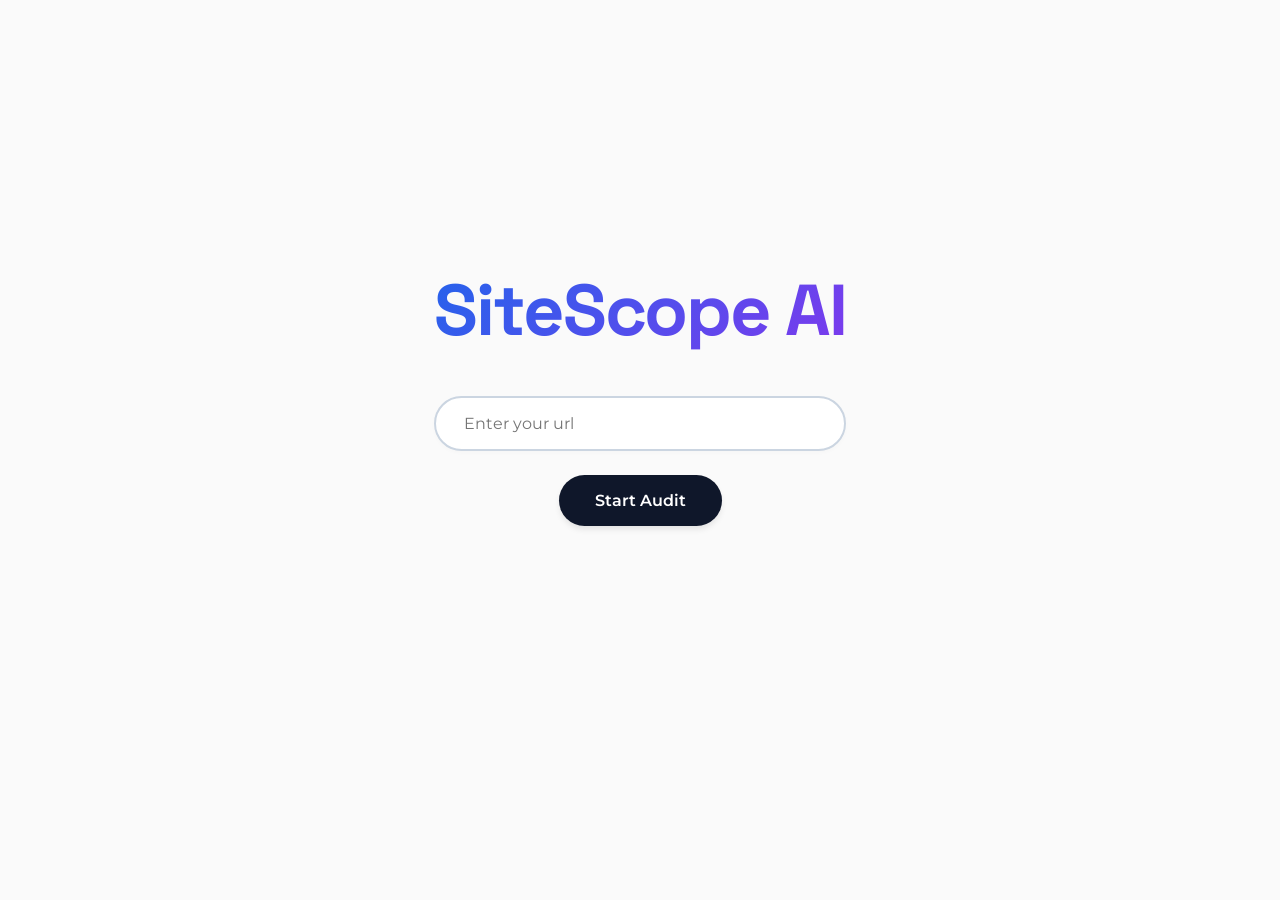
==== frontend/index.html @ 7021c124 "Add script.js and update index.html with correct IDs for audit form" ====
<!DOCTYPE html>
<html lang="en">
<head>
    <meta charset="UTF-8">
    <meta name="viewport" content="width=device-device, initial_scale=1.0">
    <title>Site Scope AI</title>
    <!-- Import font Space Grotesk from Google Fonts-->
    <link rel="preconnect" href="https://fonts.googleapis.com">
    <link rel="preconnect" href="https://fonts.gstatic.com" crossorigin>
    <link href="https://fonts.googleapis.com/css2?family=Montserrat:ital,wght@0,100..900;1,100..900&family=Space+Grotesk:wght@300..700&display=swap" rel="stylesheet">
    <!-- Connecting index.html with style.css -->
    <link rel="stylesheet" href="style.css">
</head>
<body>
    <!-- Navbar
    <nav>
        <a href="#">Home</a>
        <a href="#">About</a>
        <a href="#">Author</a>
        <a href="#">Links</a>
     </nav>
    -->

    <main class="hero-container">
        <!-- Headline -->
        <h1 class="brand-title">SiteScope AI</h1>

        <!-- Form for entering a URL and launching an audit -->
        <form id="audit-form" class="audit-form">
            <input type="url" id="url-input" placeholder="Enter your url" required class="url-input">
            <button type="submit" class="submit-button">
                Start Audit
            </button>
        </form>

        <!-- Container for results that JS is waiting for -->
        <div id="results-container" style="margin-top: 30px; width: 100%; max-width: 600px; text-align: left;"></div>
    </main>

    <!-- Connecting index.html with script.js -->
    <script src="script.js"></script>
</body>
</html>
---- frontend/style.css ----
/* Clean layout margins and padding tracking across all items */
* {
    margin: 0;
    padding: 0;
    box-sizing: border-box;
}

/* Centered global wrapper layout */
body {
    font-family: 'Montserrat', sans-serif;
    background-color: #fafafa;
    color: #1e293b;
    min-height: 100vh;
    display: flex;
    flex-direction: column;
    align-items: center;
}

/* Header link placement */
.navbar {
    width: 100%;
    max-width: 1200px;
    display: flex;
    justify-content: flex-end;
    align-items: center;
    padding: 24px;
    gap: 32px;
}

.navbar a {
    text-decoration: none;
    color: #64748b;
    font-weight: 500;
    font-size: 15px;
    transition: color 0.2s ease;
}

.navbar a:hover {
    color: #2563eb;
}

/* Rounded border design for individual menu elements */
.nav-button {
    border: 2px solid #cbd5e1;
    padding: 8px 18px;
    border-radius: 20px;
}

.nav-button:hover {
    border-color: #2563eb;
    background-color: #f1f5f9;
}


/* Core landing page placement constraints */
.hero-container {
    flex: 1;
    display: flex;
    flex-direction: column;
    align-items: center;
    justify-content: center;
    text-align: center;
    padding: 40px 24px;
    margin-top: -80px;
}

/* Custom text tracking setup for brand presentation */
.brand-title {
    font-family: 'Space Grotesk', sans-serif;
    font-size: 72px;
    font-weight: 700;
    letter-spacing: -0.03em;
    margin-bottom: 40px;
    text-transform: none;

    background: linear-gradient(135deg, #2563eb, #7c3aed);
    -webkit-background-clip: text;
    -webkit-text-fill-color: transparent;
}

/* Central user action layout alignment */
.audit-form {
    display: flex;
    flex-direction: column;
    align-items: center;
    gap: 24px;
    width: 100%;
    max-width: 480px;
}

/* User URL capture presentation boundaries */
.url-input {
    width: 100%;
    padding: 16px 28px;
    font-family: 'Montserrat', sans-serif;
    font-size: 16px;
    font-weight: 400;
    border: 2px solid #cbd5e1;
    border-radius: 50px;
    outline: none;
    background-color: #ffffff;
    box-shadow: 0 2px 4px rgba(0, 0, 0, 0.02);
    transition: border-color 0.2s, box-shadow 0.2s;
}

/* Visual change triggered during active input states */
.url-input:focus {
    border-color: #2563eb;
    box-shadow: 0 0 0 4px rgba(37, 99, 235, 0.1);
}

/* Trigger command actions interface layout */
.submit-button {
    background-color: #0f172a;
    color: #ffffff;
    border: none;
    padding: 16px 36px;
    font-family: 'Montserrat', sans-serif;
    font-size: 16px;
    font-weight: 600;
    border-radius: 50px;
    cursor: pointer;
    box-shadow: 0 4px 6px -1px rgba(0, 0, 0, 0.1);
    transition: background-color 0.2s, transform 0.1s, box-shadow 0.2s;
}

.submit-button:hover {
    background-color: #1e293b;
    box-shadow: 0 10px 15px -3px rgba(0, 0, 0, 0.1);
}

/* Minor responsive changes on immediate pointer input down interaction */
.submit-button:active {
    transform: scale(0.97);
}
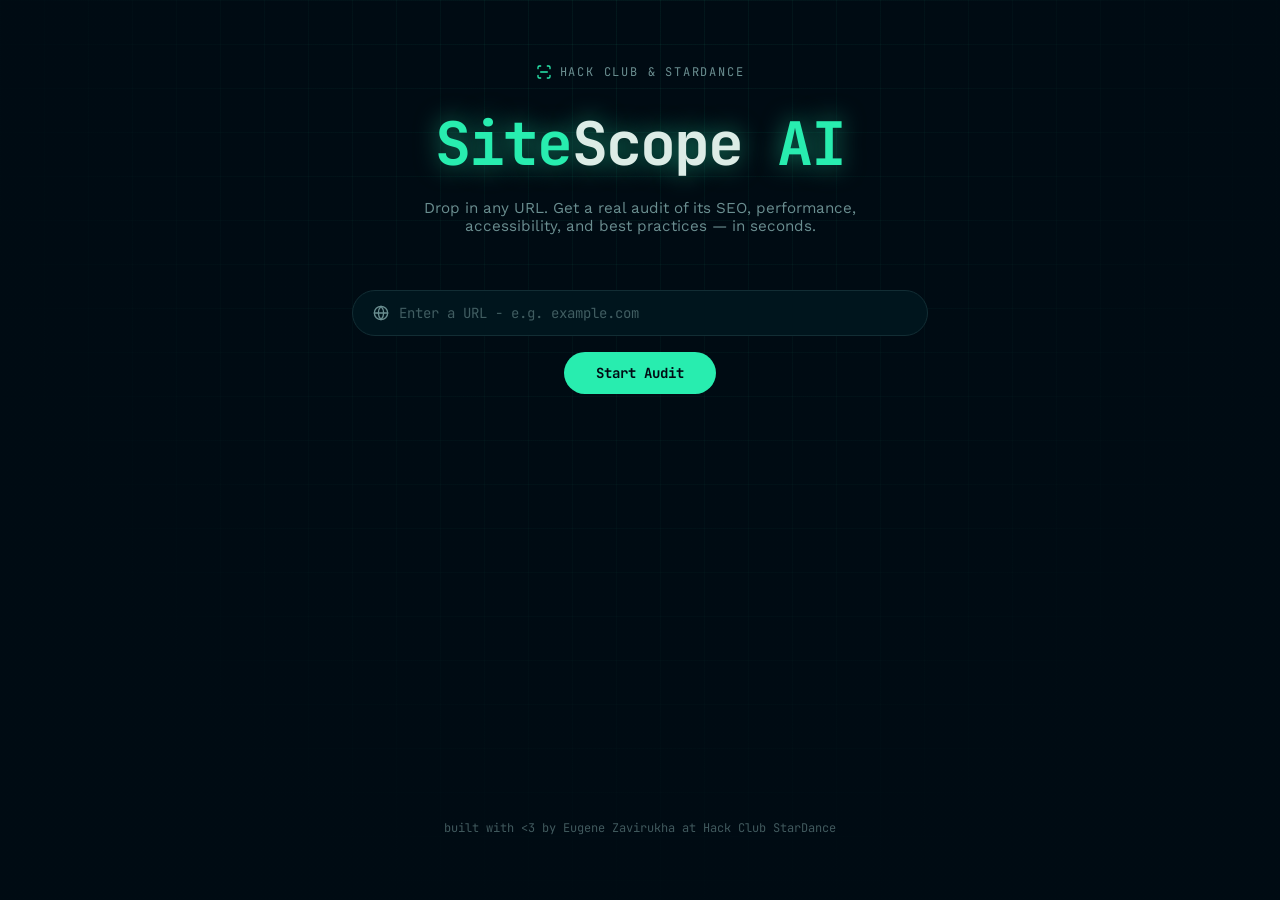
==== commit c83fa4ef: "feat: implement frontend layout and responsive navigation" ====
--- a/frontend/index.html
+++ b/frontend/index.html
@@ -1,43 +1,88 @@
 <!DOCTYPE html>
 <html lang="en">
 <head>
-    <meta charset="UTF-8">
-    <meta name="viewport" content="width=device-device, initial_scale=1.0">
-    <title>Site Scope AI</title>
-    <!-- Import font Space Grotesk from Google Fonts-->
-    <link rel="preconnect" href="https://fonts.googleapis.com">
-    <link rel="preconnect" href="https://fonts.gstatic.com" crossorigin>
-    <link href="https://fonts.googleapis.com/css2?family=Montserrat:ital,wght@0,100..900;1,100..900&family=Space+Grotesk:wght@300..700&display=swap" rel="stylesheet">
-    <!-- Connecting index.html with style.css -->
-    <link rel="stylesheet" href="style.css">
+    <meta charset="UTF-8" />
+    <meta name="viewport" content="width=device-width, initial-scale=1" />
+    <title>SiteScope AI — Instant Website Audits</title>
+    <meta name="description" content="Drop in any URL and get an instant audit of its SEO, performance, accessibility, and best practices — with a score and fixes." />
+    <meta property="og:title" content="SiteScope AI — Instant Website Audits" />
+    <meta property="og:description" content="Drop in any URL and get an instant audit of its SEO, performance, accessibility, and best practices." />
+    <meta property="og:type" content="website" />
+    <link rel="preconnect" href="https://fonts.googleapis.com" />
+    <link rel="preconnect" href="https://fonts.gstatic.com" crossorigin />
+    <link href="https://fonts.googleapis.com/css2?family=JetBrains+Mono:wght@400;600;700;800&family=Work+Sans:wght@400;500;600&display=swap" rel="stylesheet" />
+    <link rel="stylesheet" href="style.css" />
 </head>
 <body>
-    <!-- Navbar
-    <nav>
-        <a href="#">Home</a>
-        <a href="#">About</a>
-        <a href="#">Author</a>
-        <a href="#">Links</a>
-     </nav>
-    -->
+    <div class="page">
+        <div class="overlay"></div>
+        <main class="container">
+            <!-- Header -->
+            <div class="badge">
+                <svg class="icon icon-primary" viewBox="0 0 24 24" fill="none" stroke="currentColor" stroke-width="2" stroke-linecap="round" stroke-linejoin="round"><path d="M3 7V5a2 2 0 0 1 2-2h2"/><path d="M17 3h2a2 2 0 0 1 2 2v2"/><path d="M21 17v2a2 2 0 0 1-2 2h-2"/><path d="M7 21H5a2 2 0 0 1-2-2v-2"/><path d="M7 12h10"/></svg>
+                <span>Hack Club & Stardance</span>
+            </div>
 
-    <main class="hero-container">
-        <!-- Headline -->
-        <h1 class="brand-title">SiteScope AI</h1>
+            <h1 class="title text-glow">
+                <span class="text-primary">Site</span><span>Scope</span>
+                <span class="text-primary">AI</span>
+            </h1>
+            <p class="subtitle">
+                Drop in any URL. Get a real audit of its SEO, performance,
+                accessibility, and best practices — in seconds.
+            </p>
 
-        <!-- Form for entering a URL and launching an audit -->
-        <form id="audit-form" class="audit-form">
-            <input type="url" id="url-input" placeholder="Enter your url" required class="url-input">
-            <button type="submit" class="submit-button">
-                Start Audit
-            </button>
-        </form>
+            <!-- Input -->
+            <form id="audit-form" class="form">
+                <div class="input-wrap">
+                    <svg class="icon" viewBox="0 0 24 24" fill="none" stroke="currentColor" stroke-width="2" stroke-linecap="round" stroke-linejoin="round"><circle cx="12" cy="12" r="10"/><path d="M12 2a14.5 14.5 0 0 0 0 20 14.5 14.5 0 0 0 0-20"/><path d="M2 12h20"/></svg>
+                    <input id="url-input" type="text" placeholder="Enter a URL - e.g. example.com" autocomplete="off" />
+                </div>
+                <button id="submit-btn" type="submit" class="btn-primary">Start Audit</button>
+            </form>
 
-        <!-- Container for results that JS is waiting for -->
-        <div id="results-container" style="margin-top: 30px; width: 100%; max-width: 600px; text-align: left;"></div>
+            <p id="error" class="error hidden"></p>
+
+            <!-- Scanning state -->
+            <div id="scanning" class="scanning hidden">
+                <div class="scan-bar"><div class="scan-bar-inner"></div></div>
+                <div id="scan-lines" class="scan-lines"></div>
+            </div>
+
+            <!-- Results -->
+            <div id="results" class="results hidden">
+                <div class="report-card">
+                    <div class="report-info">
+                        <p class="label">Report for</p>
+                        <p id="report-url" class="report-url"></p>
+                        <p id="report-title" class="report-title"></p>
+                        <div id="report-meta" class="report-meta"></div>
+                    </div>
+                    <div class="score-ring">
+                        <svg width="180" height="180" class="ring-svg">
+                          <circle cx="90" cy="90" r="78" fill="none" stroke-width="10" class="ring-bg" />
+                          <circle id="ring-fg" cx="90" cy="90" r="78" fill="none" stroke-width="10" stroke-linecap="round" class="ring-fg" />
+                        </svg>
+                        <div class="score-center">
+                            <span id="overall-score" class="score-number"></span>
+                            <span class="score-label">overall</span>
+                        </div>
+                    </div>
+                </div>
+
+                <div id="category-bars" class="category-bars"></div>
+                <div id="category-sections"></div>
+
+                <button id="reset-btn" class="btn-outline">
+                    <svg class="icon" viewBox="0 0 24 24" fill="none" stroke="currentColor" stroke-width="2" stroke-linecap="round" stroke-linejoin="round"><path d="M3 12a9 9 0 0 1 9-9 9.75 9.75 0 0 1 6.74 2.74L21 8"/><path d="M21 3v5h-5"/><path d="M21 12a9 9 0 0 1-9 9 9.75 9.75 0 0 1-6.74-2.74L3 16"/><path d="M8 16H3v5"/></svg>
+                    Audit another site
+                </button>
+            </div>
+
+            <footer class="footer">built with <3 by Eugene Zavirukha at Hack Club StarDance</footer>
     </main>
+    </div>
 
-    <!-- Connecting index.html with script.js -->
     <script src="script.js"></script>
 </body>
 </html>
--- a/frontend/style.css
+++ b/frontend/style.css
@@ -1,135 +1,415 @@
-/* Clean layout margins and padding tracking across all items */
-* {
+/* Design tokens */
+:root {
+    --radius: 0.75rem;
+    --background: oklch(0.14 0.03 230);
+    --foreground: oklch(0.93 0.02 170);
+    --card: oklch(0.18 0.035 225);
+    --card-foreground: oklch(0.93 0.02 170);
+    --primary: oklch(0.84 0.17 165);
+    --primary-foreground: oklch(0.14 0.03 230);
+    --muted: oklch(0.22 0.03 220);
+    --muted-foreground: oklch(0.62 0.04 200);
+    --destructive: oklch(0.65 0.22 25);
+    --warning: oklch(0.82 0.16 85);
+    --success: oklch(0.84 0.17 165);
+    --border: oklch(0.28 0.035 215);
+    --input: oklch(0.28 0.035 215);
+    --grid: oklch(0.84 0.17 165 / 6%);
+    --font-display: "JetBrains Mono", monospace;
+    --font-sans: "Work Sans", sans-serif;
+}
+
+* { box-sizing: border-box; border-color: var(--border); }
+
+body {
     margin: 0;
-    padding: 0;
-    box-sizing: border-box;
-}
-
-/* Centered global wrapper layout */
-body {
-    font-family: 'Montserrat', sans-serif;
-    background-color: #fafafa;
-    color: #1e293b;
+    background-color: var(--background);
+    color: var(--foreground);
+    font-family: var(--font-sans);
+}
+
+/* Layout */
+.page {
+    position: relative;
+    min-height: 100vh;
+    background-image:
+      linear-gradient(var(--grid) 1px, transparent 1px),
+      linear-gradient(90deg, var(--grid) 1px, transparent 1px);
+    background-size: 44px 44px;
+}
+
+.overlay {
+    pointer-events: none;
+    position: absolute;
+    inset: 0;
+    background: radial-gradient(ellipse at top, transparent 0%, var(--background) 75%);
+}
+
+.container {
+    position: relative;
+    margin: 0 auto;
+    max-width: 48rem;
     min-height: 100vh;
     display: flex;
     flex-direction: column;
     align-items: center;
-}
-
-/* Header link placement */
-.navbar {
+    padding: 4rem 1rem;
+}
+
+/* Header */
+.badge {
+    display: flex;
+    align-items: center;
+    gap: 0.5rem;
+    font-family: var(--font-display);
+    font-size: 0.75rem;
+    letter-spacing: 0.15em;
+    text-transform: uppercase;
+    color: var(--muted-foreground);
+}
+
+.title {
+    margin: 1.5rem 0 0;
+    font-family: var(--font-display);
+    font-size: 3rem;
+    font-weight: 700;
+    letter-spacing: -0.03em;
+    text-align: center;
+}
+@media (min-width: 640px) { .title { font-size: 3.75rem; } }
+
+.text-glow { text-shadow: 0 0 24px color-mix(in oklab, var(--primary) 55%, transparent); }
+.text-primary { color: var(--primary); }
+
+.subtitle {
+    margin-top: 1rem;
+    max-width: 28rem;
+    text-align: center;
+    font-size: 0.95rem;
+    color: var(--muted-foreground);
+}
+
+.icon { width: 1rem; height: 1rem; flex-shrink: 0; }
+.icon-primary { color: var(--primary); }
+
+/* Form */
+.form {
+    margin-top: 2.5rem;
     width: 100%;
-    max-width: 1200px;
-    display: flex;
-    justify-content: flex-end;
-    align-items: center;
-    padding: 24px;
-    gap: 32px;
-}
-
-.navbar a {
-    text-decoration: none;
-    color: #64748b;
-    font-weight: 500;
-    font-size: 15px;
-    transition: color 0.2s ease;
-}
-
-.navbar a:hover {
-    color: #2563eb;
-}
-
-/* Rounded border design for individual menu elements */
-.nav-button {
-    border: 2px solid #cbd5e1;
-    padding: 8px 18px;
-    border-radius: 20px;
-}
-
-.nav-button:hover {
-    border-color: #2563eb;
-    background-color: #f1f5f9;
-}
-
-
-/* Core landing page placement constraints */
-.hero-container {
-    flex: 1;
+    max-width: 36rem;
     display: flex;
     flex-direction: column;
     align-items: center;
-    justify-content: center;
-    text-align: center;
-    padding: 40px 24px;
-    margin-top: -80px;
-}
-
-/* Custom text tracking setup for brand presentation */
-.brand-title {
-    font-family: 'Space Grotesk', sans-serif;
-    font-size: 72px;
-    font-weight: 700;
-    letter-spacing: -0.03em;
-    margin-bottom: 40px;
-    text-transform: none;
-
-    background: linear-gradient(135deg, #2563eb, #7c3aed);
-    -webkit-background-clip: text;
-    -webkit-text-fill-color: transparent;
-}
-
-/* Central user action layout alignment */
-.audit-form {
-    display: flex;
-    flex-direction: column;
-    align-items: center;
-    gap: 24px;
-    width: 100%;
-    max-width: 480px;
-}
-
-/* User URL capture presentation boundaries */
-.url-input {
-    width: 100%;
-    padding: 16px 28px;
-    font-family: 'Montserrat', sans-serif;
-    font-size: 16px;
-    font-weight: 400;
-    border: 2px solid #cbd5e1;
-    border-radius: 50px;
-    outline: none;
-    background-color: #ffffff;
-    box-shadow: 0 2px 4px rgba(0, 0, 0, 0.02);
-    transition: border-color 0.2s, box-shadow 0.2s;
-}
-
-/* Visual change triggered during active input states */
-.url-input:focus {
-    border-color: #2563eb;
-    box-shadow: 0 0 0 4px rgba(37, 99, 235, 0.1);
-}
-
-/* Trigger command actions interface layout */
-.submit-button {
-    background-color: #0f172a;
-    color: #ffffff;
-    border: none;
-    padding: 16px 36px;
-    font-family: 'Montserrat', sans-serif;
-    font-size: 16px;
-    font-weight: 600;
-    border-radius: 50px;
-    cursor: pointer;
-    box-shadow: 0 4px 6px -1px rgba(0, 0, 0, 0.1);
-    transition: background-color 0.2s, transform 0.1s, box-shadow 0.2s;
-}
-
-.submit-button:hover {
-    background-color: #1e293b;
-    box-shadow: 0 10px 15px -3px rgba(0, 0, 0, 0.1);
-}
-
-/* Minor responsive changes on immediate pointer input down interaction */
-.submit-button:active {
-    transform: scale(0.97);
+    gap: 1rem;
+}
+
+.input-wrap {
+  display: flex;
+  align-items: center;
+  gap: 0.5rem;
+  width: 100%;
+  border: 1px solid var(--input);
+  border-radius: 9999px;
+  background: var(--card);
+  padding: 0.75rem 1.25rem;
+  transition: border-color 0.2s, box-shadow 0.2s;
+  color: var(--muted-foreground);
+}
+.input-wrap:focus-within {
+  border-color: var(--primary);
+  box-shadow: 0 0 0 3px color-mix(in oklab, var(--primary) 30%, transparent);
+}
+
+.input-wrap input {
+  width: 100%;
+  background: transparent;
+  border: none;
+  outline: none;
+  font-family: var(--font-display);
+  font-size: 0.875rem;
+  color: var(--foreground);
+}
+.input-wrap input::placeholder { color: color-mix(in oklab, var(--muted-foreground) 60%, transparent); }
+.input-wrap input:disabled { opacity: 0.6; }
+
+.btn-primary {
+  border: none;
+  cursor: pointer;
+  border-radius: 9999px;
+  background: var(--primary);
+  color: var(--primary-foreground);
+  padding: 0.75rem 2rem;
+  font-family: var(--font-display);
+  font-size: 0.875rem;
+  font-weight: 700;
+  transition: box-shadow 0.2s, opacity 0.2s;
+}
+.btn-primary:hover:not(:disabled) { box-shadow: 0 0 30px -5px var(--primary); }
+.btn-primary:disabled { cursor: not-allowed; opacity: 0.4; }
+
+.btn-outline {
+  display: flex;
+  align-items: center;
+  gap: 0.5rem;
+  margin: 0 auto;
+  cursor: pointer;
+  border: 1px solid var(--border);
+  border-radius: 9999px;
+  background: var(--card);
+  color: var(--foreground);
+  padding: 0.625rem 1.5rem;
+  font-family: var(--font-display);
+  font-size: 0.75rem;
+  font-weight: 600;
+  transition: border-color 0.2s, color 0.2s;
+}
+.btn-outline:hover { border-color: var(--primary); color: var(--primary); }
+
+.error {
+  margin-top: 1.5rem;
+  border: 1px solid color-mix(in oklab, var(--destructive) 40%, transparent);
+  background: color-mix(in oklab, var(--destructive) 10%, transparent);
+  color: var(--destructive);
+  border-radius: var(--radius);
+  padding: 0.5rem 1rem;
+  font-family: var(--font-display);
+  font-size: 0.75rem;
+}
+
+.scanning {
+  margin-top: 3rem;
+  width: 100%;
+  max-width: 36rem;
+  overflow: hidden;
+  border: 1px solid var(--border);
+  border-radius: var(--radius);
+  background: var(--card);
+}
+
+/* Scanning */
+.scanning {
+  margin-top: 3rem;
+  width: 100%;
+  max-width: 36rem;
+  overflow: hidden;
+  border: 1px solid var(--border);
+  border-radius: var(--radius);
+  background: var(--card);
+}
+
+.scan-bar { position: relative; height: 4px; overflow: hidden; background: var(--muted); }
+.scan-bar-inner {
+  position: absolute;
+  inset: 0;
+  background: color-mix(in oklab, var(--primary) 60%, transparent);
+  animation: scan 2.4s ease-in-out infinite;
+}
+
+.scan-lines {
+  padding: 1.25rem;
+  font-family: var(--font-display);
+  font-size: 0.75rem;
+  display: flex;
+  flex-direction: column;
+  gap: 0.375rem;
+}
+.scan-lines p { margin: 0; color: var(--muted-foreground); }
+.scan-lines .prompt { color: var(--primary); }
+.cursor {
+  display: inline-block;
+  margin-left: 0.25rem;
+  width: 0.4rem;
+  height: 0.75rem;
+  vertical-align: middle;
+  background: var(--primary);
+  animation: blink 1s step-end infinite;
+}
+
+/* Results */
+.results {
+  margin-top: 3rem;
+  width: 100%;
+  display: flex;
+  flex-direction: column;
+  gap: 2rem;
+}
+
+.report-card {
+  display: flex;
+  flex-direction: column;
+  align-items: center;
+  gap: 1.5rem;
+  border: 1px solid var(--border);
+  border-radius: var(--radius);
+  background: var(--card);
+  padding: 2rem;
+}
+@media (min-width: 640px) {
+  .report-card { flex-direction: row; justify-content: space-between; }
+}
+
+.report-info { min-width: 0; text-align: center; }
+@media (min-width: 640px) { .report-info { text-align: left; } }
+
+.label {
+  margin: 0;
+  font-family: var(--font-display);
+  font-size: 0.75rem;
+  letter-spacing: 0.15em;
+  text-transform: uppercase;
+  color: var(--muted-foreground);
+}
+
+.report-url {
+  margin: 0.25rem 0 0;
+  font-family: var(--font-display);
+  font-size: 1.125rem;
+  font-weight: 600;
+  overflow: hidden;
+  text-overflow: ellipsis;
+  white-space: nowrap;
+}
+
+.report-title {
+  margin: 0.25rem 0 0;
+  font-size: 0.875rem;
+  color: var(--muted-foreground);
+  overflow: hidden;
+  text-overflow: ellipsis;
+  white-space: nowrap;
+}
+
+.report-meta {
+  margin-top: 1rem;
+  display: flex;
+  flex-wrap: wrap;
+  justify-content: center;
+  gap: 1rem;
+  font-family: var(--font-display);
+  font-size: 0.75rem;
+  color: var(--muted-foreground);
+}
+@media (min-width: 640px) { .report-meta { justify-content: flex-start; } }
+
+/* Score ring */
+.score-ring { position: relative; width: 180px; height: 180px; flex-shrink: 0; }
+.ring-svg { transform: rotate(-90deg); }
+.ring-bg { stroke: var(--muted); }
+.ring-fg {
+  transition: stroke-dashoffset 1.2s ease-out;
+}
+.score-center {
+  position: absolute;
+  inset: 0;
+  display: flex;
+  flex-direction: column;
+  align-items: center;
+  justify-content: center;
+}
+.score-number { font-family: var(--font-display); font-size: 3rem; font-weight: 700; }
+.score-label {
+  font-family: var(--font-display);
+  font-size: 0.75rem;
+  letter-spacing: 0.15em;
+  text-transform: uppercase;
+  color: var(--muted-foreground);
+}
+
+/* Category bars */
+.category-bars {
+  display: grid;
+  grid-template-columns: 1fr;
+  gap: 0.75rem;
+}
+@media (min-width: 640px) { .category-bars { grid-template-columns: 1fr 1fr; } }
+
+.cat-bar {
+  border: 1px solid var(--border);
+  border-radius: var(--radius);
+  background: var(--card);
+  padding: 1rem;
+}
+.cat-bar-head { display: flex; align-items: center; justify-content: space-between; }
+.cat-bar-name {
+  display: flex;
+  align-items: center;
+  gap: 0.5rem;
+  font-family: var(--font-display);
+  font-size: 0.875rem;
+  font-weight: 600;
+}
+.cat-bar-score { font-family: var(--font-display); font-size: 1.125rem; font-weight: 700; }
+.cat-bar-track {
+  margin-top: 0.75rem;
+  height: 6px;
+  overflow: hidden;
+  border-radius: 9999px;
+  background: var(--muted);
+}
+.cat-bar-fill {
+  height: 100%;
+  border-radius: 9999px;
+  width: 0;
+  transition: width 1s ease-out;
+}
+
+/* Findings */
+#category-sections { display: flex; flex-direction: column; gap: 2rem; }
+.cat-section h2 {
+  display: flex;
+  align-items: center;
+  gap: 0.5rem;
+  margin: 0;
+  font-family: var(--font-display);
+  font-size: 0.875rem;
+  font-weight: 700;
+  letter-spacing: 0.05em;
+  text-transform: uppercase;
+}
+.cat-section h2 .cat-section-score { margin-left: auto; }
+
+.findings { list-style: none; margin: 0.75rem 0 0; padding: 0; display: flex; flex-direction: column; gap: 0.5rem; }
+.finding {
+  display: flex;
+  align-items: flex-start;
+  gap: 0.75rem;
+  border: 1px solid var(--border);
+  border-radius: calc(var(--radius) - 2px);
+  background: var(--card);
+  padding: 0.75rem 1rem;
+}
+.finding .icon { margin-top: 0.15rem; }
+.finding-title { margin: 0; font-size: 0.875rem; font-weight: 600; }
+.finding-detail { margin: 0.15rem 0 0; font-size: 0.75rem; color: var(--muted-foreground); }
+
+/* Score colors */
+.score-good { color: var(--success); }
+.score-ok { color: var(--warning); }
+.score-bad { color: var(--destructive); }
+.stroke-good { stroke: var(--success); }
+.stroke-ok { stroke: var(--warning); }
+.stroke-bad { stroke: var(--destructive); }
+.fill-good { background: var(--success); }
+.fill-ok { background: var(--warning); }
+.fill-bad { background: var(--destructive); }
+
+/* Footer */
+.footer {
+  margin-top: auto;
+  padding-top: 4rem;
+  font-family: var(--font-display);
+  font-size: 0.75rem;
+  color: color-mix(in oklab, var(--muted-foreground) 60%, transparent);
+}
+
+.hidden { display: none !important; }
+
+/* Animations */
+@keyframes scan {
+  0%, 100% { transform: translateY(-100%); }
+  50% { transform: translateY(100%); }
+}
+@keyframes blink {
+  0%, 100% { opacity: 1; }
+  50% { opacity: 0; }
 }
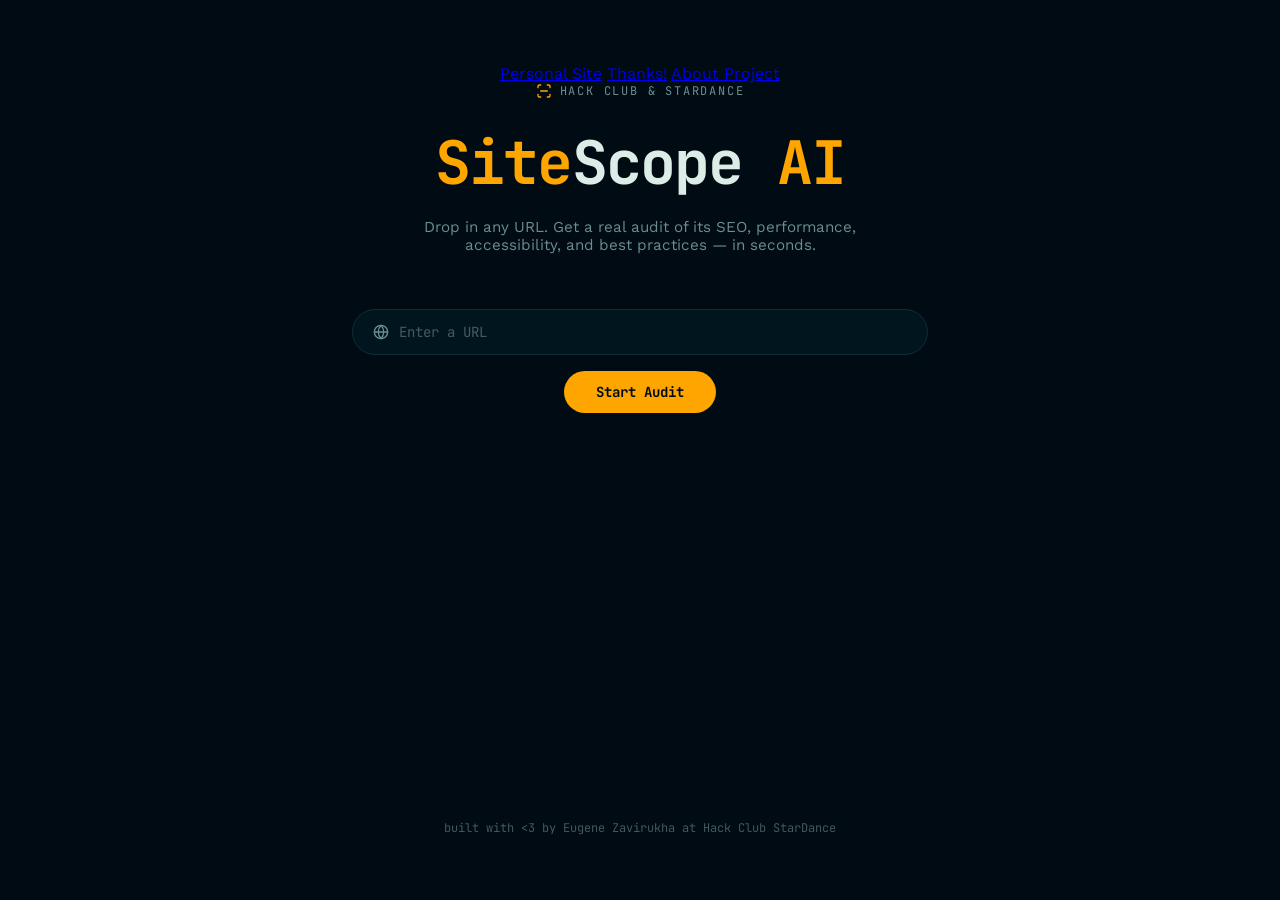
==== commit dbf8d6b6: "feat: add navigation" ====
--- a/frontend/index.html
+++ b/frontend/index.html
@@ -17,6 +17,13 @@
     <div class="page">
         <div class="overlay"></div>
         <main class="container">
+            <!-- Navigation -->
+            <nav class="nav">
+                <a href="#" class="nav-link">Personal Site</a>
+                <a href="thanks.html" class="nav-link">Thanks!</a>
+                <a href="about.html" class="nav-link">About Project</a>
+            </nav>
+
             <!-- Header -->
             <div class="badge">
                 <svg class="icon icon-primary" viewBox="0 0 24 24" fill="none" stroke="currentColor" stroke-width="2" stroke-linecap="round" stroke-linejoin="round"><path d="M3 7V5a2 2 0 0 1 2-2h2"/><path d="M17 3h2a2 2 0 0 1 2 2v2"/><path d="M21 17v2a2 2 0 0 1-2 2h-2"/><path d="M7 21H5a2 2 0 0 1-2-2v-2"/><path d="M7 12h10"/></svg>
@@ -36,7 +43,7 @@
             <form id="audit-form" class="form">
                 <div class="input-wrap">
                     <svg class="icon" viewBox="0 0 24 24" fill="none" stroke="currentColor" stroke-width="2" stroke-linecap="round" stroke-linejoin="round"><circle cx="12" cy="12" r="10"/><path d="M12 2a14.5 14.5 0 0 0 0 20 14.5 14.5 0 0 0 0-20"/><path d="M2 12h20"/></svg>
-                    <input id="url-input" type="text" placeholder="Enter a URL - e.g. example.com" autocomplete="off" />
+                    <input id="url-input" type="text" placeholder="Enter a URL" autocomplete="off" />
                 </div>
                 <button id="submit-btn" type="submit" class="btn-primary">Start Audit</button>
             </form>
@@ -80,7 +87,7 @@
             </div>
 
             <footer class="footer">built with <3 by Eugene Zavirukha at Hack Club StarDance</footer>
-    </main>
+        </main>
     </div>
 
     <script src="script.js"></script>
--- a/frontend/style.css
+++ b/frontend/style.css
@@ -5,7 +5,7 @@
     --foreground: oklch(0.93 0.02 170);
     --card: oklch(0.18 0.035 225);
     --card-foreground: oklch(0.93 0.02 170);
-    --primary: oklch(0.84 0.17 165);
+    --primary: oklch(0.80 0.18 70);
     --primary-foreground: oklch(0.14 0.03 230);
     --muted: oklch(0.22 0.03 220);
     --muted-foreground: oklch(0.62 0.04 200);
@@ -30,19 +30,11 @@
 
 /* Layout */
 .page {
-    position: relative;
-    min-height: 100vh;
-    background-image:
-      linear-gradient(var(--grid) 1px, transparent 1px),
-      linear-gradient(90deg, var(--grid) 1px, transparent 1px);
-    background-size: 44px 44px;
+    background-image: none;
 }
 
 .overlay {
-    pointer-events: none;
-    position: absolute;
-    inset: 0;
-    background: radial-gradient(ellipse at top, transparent 0%, var(--background) 75%);
+    display: none;
 }
 
 .container {
@@ -78,7 +70,7 @@
 }
 @media (min-width: 640px) { .title { font-size: 3.75rem; } }
 
-.text-glow { text-shadow: 0 0 24px color-mix(in oklab, var(--primary) 55%, transparent); }
+.text-glow { text-shadow: none; }
 .text-primary { color: var(--primary); }
 
 .subtitle {
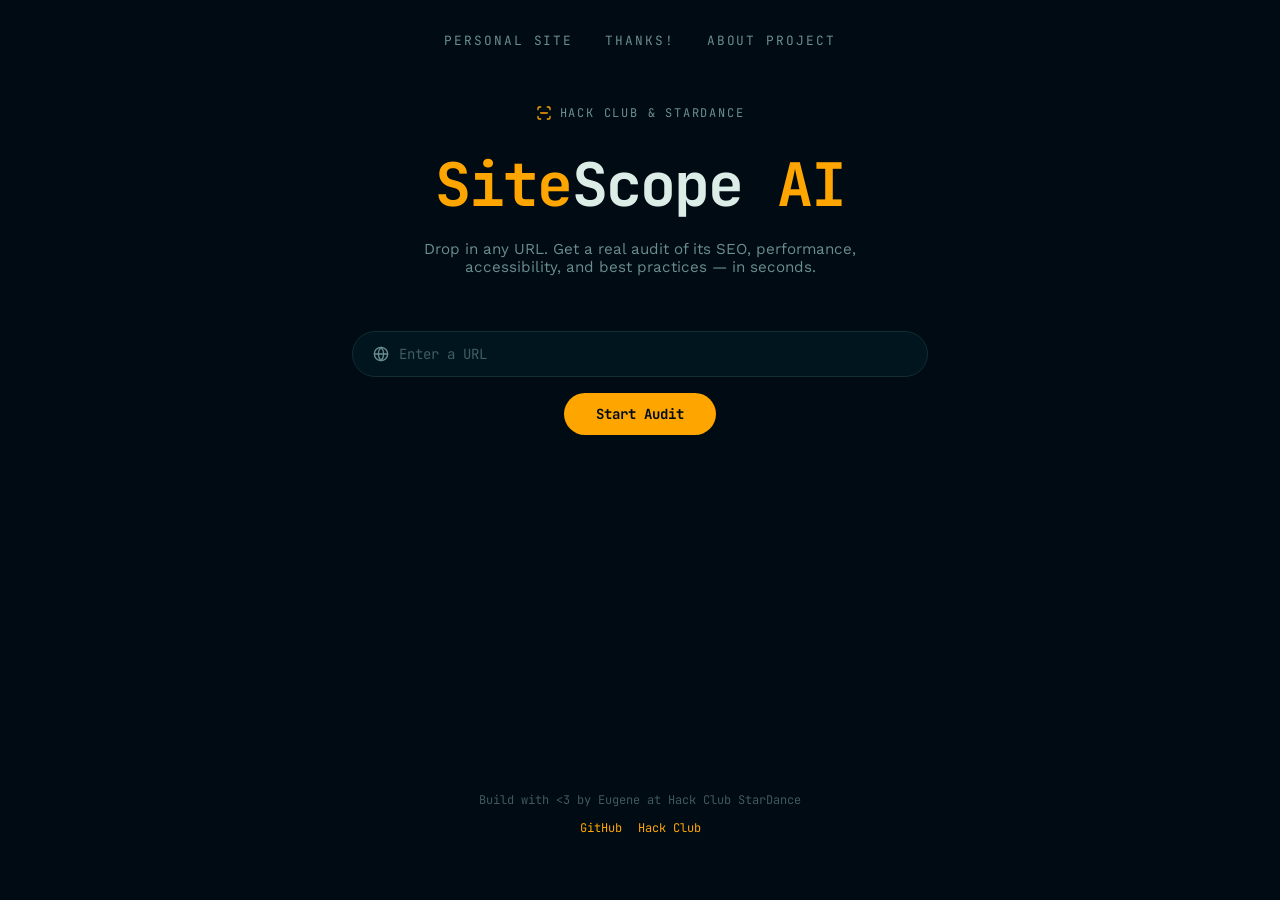
==== commit 23d9f12b: "feat: add links in footer" ====
--- a/frontend/index.html
+++ b/frontend/index.html
@@ -86,7 +86,14 @@
                 </button>
             </div>
 
-            <footer class="footer">built with <3 by Eugene Zavirukha at Hack Club StarDance</footer>
+            <!-- Footer -->
+            <footer class="footer">
+                <p>Build with <3 by Eugene at Hack Club StarDance</p>
+                <div class="footer-links">
+                    <a href="https://github.com/ich-bin-eugenius" target="_blank">GitHub</a>
+                    <a href="https://hackclub.com" target="_blank">Hack Club</a>
+                </div>
+            </footer>
         </main>
     </div>
 
--- a/frontend/style.css
+++ b/frontend/style.css
@@ -11,10 +11,10 @@
     --muted-foreground: oklch(0.62 0.04 200);
     --destructive: oklch(0.65 0.22 25);
     --warning: oklch(0.82 0.16 85);
+    --warning: oklch(0.82 0.16 85);
     --success: oklch(0.84 0.17 165);
     --border: oklch(0.28 0.035 215);
     --input: oklch(0.28 0.035 215);
-    --grid: oklch(0.84 0.17 165 / 6%);
     --font-display: "JetBrains Mono", monospace;
     --font-sans: "Work Sans", sans-serif;
 }
@@ -29,14 +29,6 @@
 }
 
 /* Layout */
-.page {
-    background-image: none;
-}
-
-.overlay {
-    display: none;
-}
-
 .container {
     position: relative;
     margin: 0 auto;
@@ -45,7 +37,31 @@
     display: flex;
     flex-direction: column;
     align-items: center;
-    padding: 4rem 1rem;
+    padding: 2rem 1rem 4rem;
+}
+
+/* Navigation */
+.nav {
+    display: flex;
+    justify-content: center;
+    align-items: center;
+    gap: 2rem;
+    margin-bottom: 3.5rem;
+    font-family: var(--font-display);
+    font-size: 0.8rem;
+    letter-spacing: 0.15em;
+    text-transform: uppercase;
+    width: 100%;
+}
+
+.nav-link {
+    color: var(--muted-foreground);
+    text-decoration: none;
+    transition: color 0.2s;
+}
+
+.nav-link:hover {
+    color: var(--primary);
 }
 
 /* Header */
@@ -70,7 +86,6 @@
 }
 @media (min-width: 640px) { .title { font-size: 3.75rem; } }
 
-.text-glow { text-shadow: none; }
 .text-primary { color: var(--primary); }
 
 .subtitle {
@@ -166,16 +181,6 @@
   padding: 0.5rem 1rem;
   font-family: var(--font-display);
   font-size: 0.75rem;
-}
-
-.scanning {
-  margin-top: 3rem;
-  width: 100%;
-  max-width: 36rem;
-  overflow: hidden;
-  border: 1px solid var(--border);
-  border-radius: var(--radius);
-  background: var(--card);
 }
 
 /* Scanning */
@@ -385,6 +390,58 @@
 .fill-ok { background: var(--warning); }
 .fill-bad { background: var(--destructive); }
 
+/* About page content */
+.about-content {
+  margin-top: 2.5rem;
+  width: 100%;
+  max-width: 34rem;
+  display: flex;
+  flex-direction: column;
+  gap: 1rem;
+}
+
+.about-heading {
+  margin: 1.5rem 0 0;
+  font-family: var(--font-display);
+  font-size: 0.9rem;
+  font-weight: 700;
+  letter-spacing: 0.05em;
+  color: var(--primary);
+}
+.about-heading:first-child { margin-top: 0; }
+
+.about-text {
+  margin: 0;
+  font-size: 0.95rem;
+  line-height: 1.6;
+  color: var(--muted-foreground);
+}
+
+.about-cta {
+  align-self: flex-start;
+  margin-top: 0.5rem;
+  text-decoration: none;
+  display: inline-flex;
+}
+
+/* Thanks page */
+.thanks-links {
+  margin-top: 2rem;
+  display: flex;
+  flex-wrap: wrap;
+  justify-content: center;
+  gap: 1rem;
+}
+.thanks-links a { text-decoration: none; }
+
+.made-with {
+  margin-top: 2rem;
+  font-family: var(--font-display);
+  font-size: 0.75rem;
+  color: var(--muted-foreground);
+  text-align: center;
+}
+
 /* Footer */
 .footer {
   margin-top: auto;
@@ -394,6 +451,14 @@
   color: color-mix(in oklab, var(--muted-foreground) 60%, transparent);
 }
 
+.footer-links {
+    margin-top: 0.5rem;
+    display: flex;
+    justify-content: center;
+    gap: 1rem;
+}
+.footer-links a { color: var(--primary); text-decoration: none; }
+
 .hidden { display: none !important; }
 
 /* Animations */
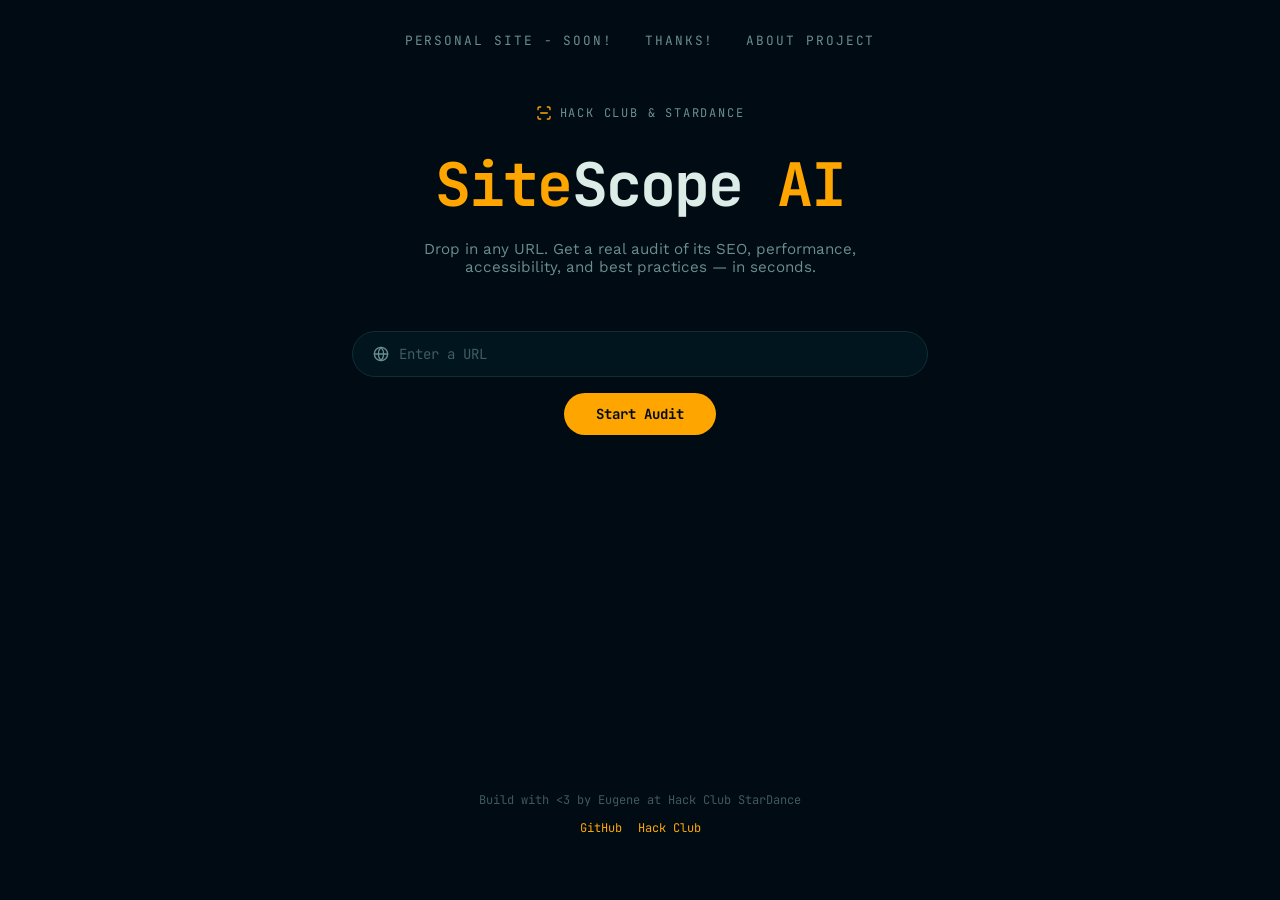
==== commit b6fb0b84: "feat: update nav and footer" ====
--- a/frontend/index.html
+++ b/frontend/index.html
@@ -19,7 +19,7 @@
         <main class="container">
             <!-- Navigation -->
             <nav class="nav">
-                <a href="#" class="nav-link">Personal Site</a>
+                <a href="#" class="nav-link">Personal Site - SOON!</a>
                 <a href="thanks.html" class="nav-link">Thanks!</a>
                 <a href="about.html" class="nav-link">About Project</a>
             </nav>
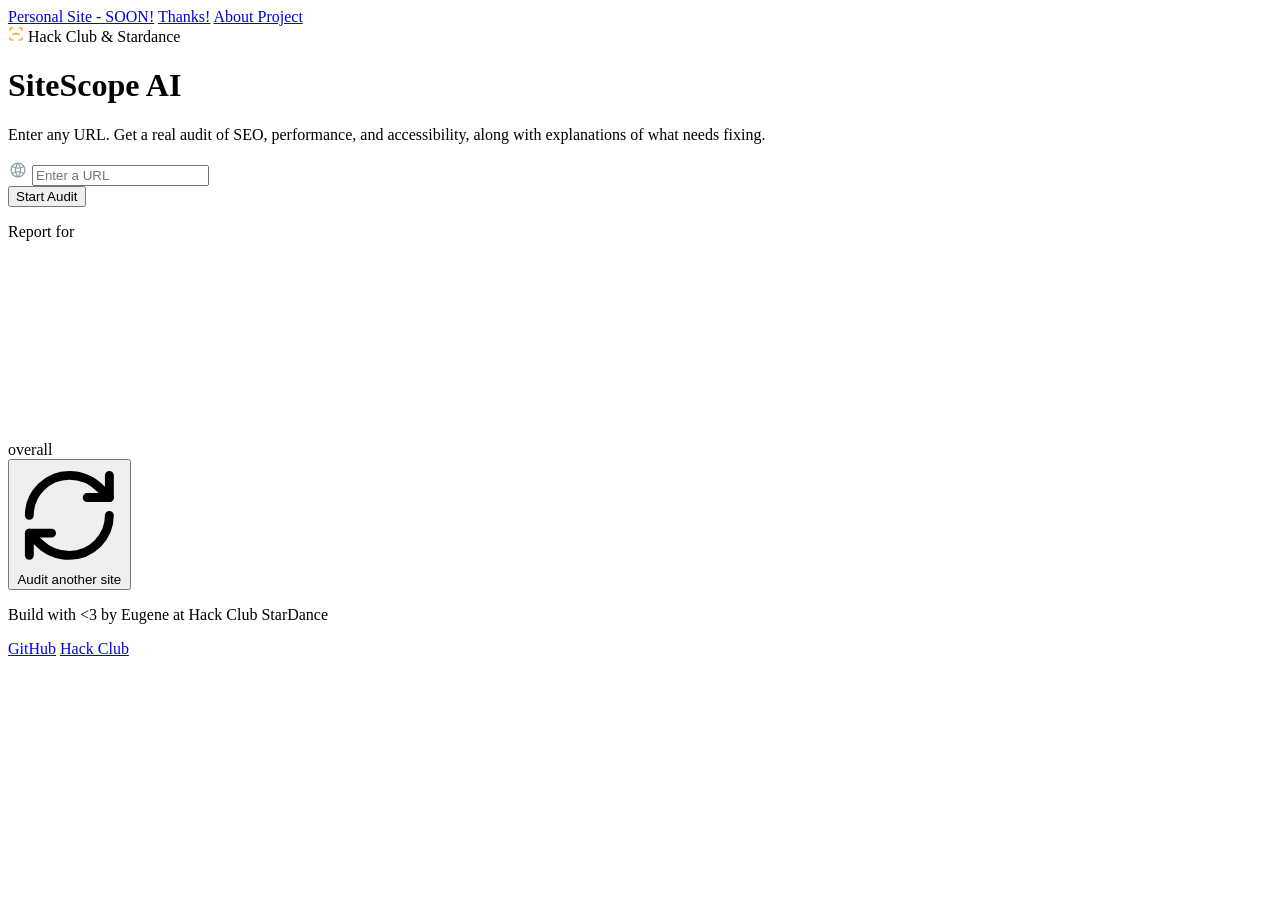
==== commit 3063e83b: "feat: update svgs" ====
--- a/frontend/index.html
+++ b/frontend/index.html
@@ -2,12 +2,8 @@
 <html lang="en">
 <head>
     <meta charset="UTF-8" />
-    <meta name="viewport" content="width=device-width, initial-scale=1" />
-    <title>SiteScope AI — Instant Website Audits</title>
-    <meta name="description" content="Drop in any URL and get an instant audit of its SEO, performance, accessibility, and best practices — with a score and fixes." />
-    <meta property="og:title" content="SiteScope AI — Instant Website Audits" />
-    <meta property="og:description" content="Drop in any URL and get an instant audit of its SEO, performance, accessibility, and best practices." />
-    <meta property="og:type" content="website" />
+    <title>SiteScope AI - Website Audits</title>
+    <!-- Font -->
     <link rel="preconnect" href="https://fonts.googleapis.com" />
     <link rel="preconnect" href="https://fonts.gstatic.com" crossorigin />
     <link href="https://fonts.googleapis.com/css2?family=JetBrains+Mono:wght@400;600;700;800&family=Work+Sans:wght@400;500;600&display=swap" rel="stylesheet" />
@@ -26,7 +22,7 @@
 
             <!-- Header -->
             <div class="badge">
-                <svg class="icon icon-primary" viewBox="0 0 24 24" fill="none" stroke="currentColor" stroke-width="2" stroke-linecap="round" stroke-linejoin="round"><path d="M3 7V5a2 2 0 0 1 2-2h2"/><path d="M17 3h2a2 2 0 0 1 2 2v2"/><path d="M21 17v2a2 2 0 0 1-2 2h-2"/><path d="M7 21H5a2 2 0 0 1-2-2v-2"/><path d="M7 12h10"/></svg>
+                <img src="svg/scan.svg" alt="world" height="16" width="16" />
                 <span>Hack Club & Stardance</span>
             </div>
 
@@ -35,14 +31,14 @@
                 <span class="text-primary">AI</span>
             </h1>
             <p class="subtitle">
-                Drop in any URL. Get a real audit of its SEO, performance,
-                accessibility, and best practices — in seconds.
+                Enter any URL. Get a real audit of SEO, performance,
+                and accessibility, along with explanations of what needs fixing.
             </p>
 
             <!-- Input -->
             <form id="audit-form" class="form">
                 <div class="input-wrap">
-                    <svg class="icon" viewBox="0 0 24 24" fill="none" stroke="currentColor" stroke-width="2" stroke-linecap="round" stroke-linejoin="round"><circle cx="12" cy="12" r="10"/><path d="M12 2a14.5 14.5 0 0 0 0 20 14.5 14.5 0 0 0 0-20"/><path d="M2 12h20"/></svg>
+                    <img src="svg/world.svg" alt="world" height="20" width="20" />
                     <input id="url-input" type="text" placeholder="Enter a URL" autocomplete="off" />
                 </div>
                 <button id="submit-btn" type="submit" class="btn-primary">Start Audit</button>
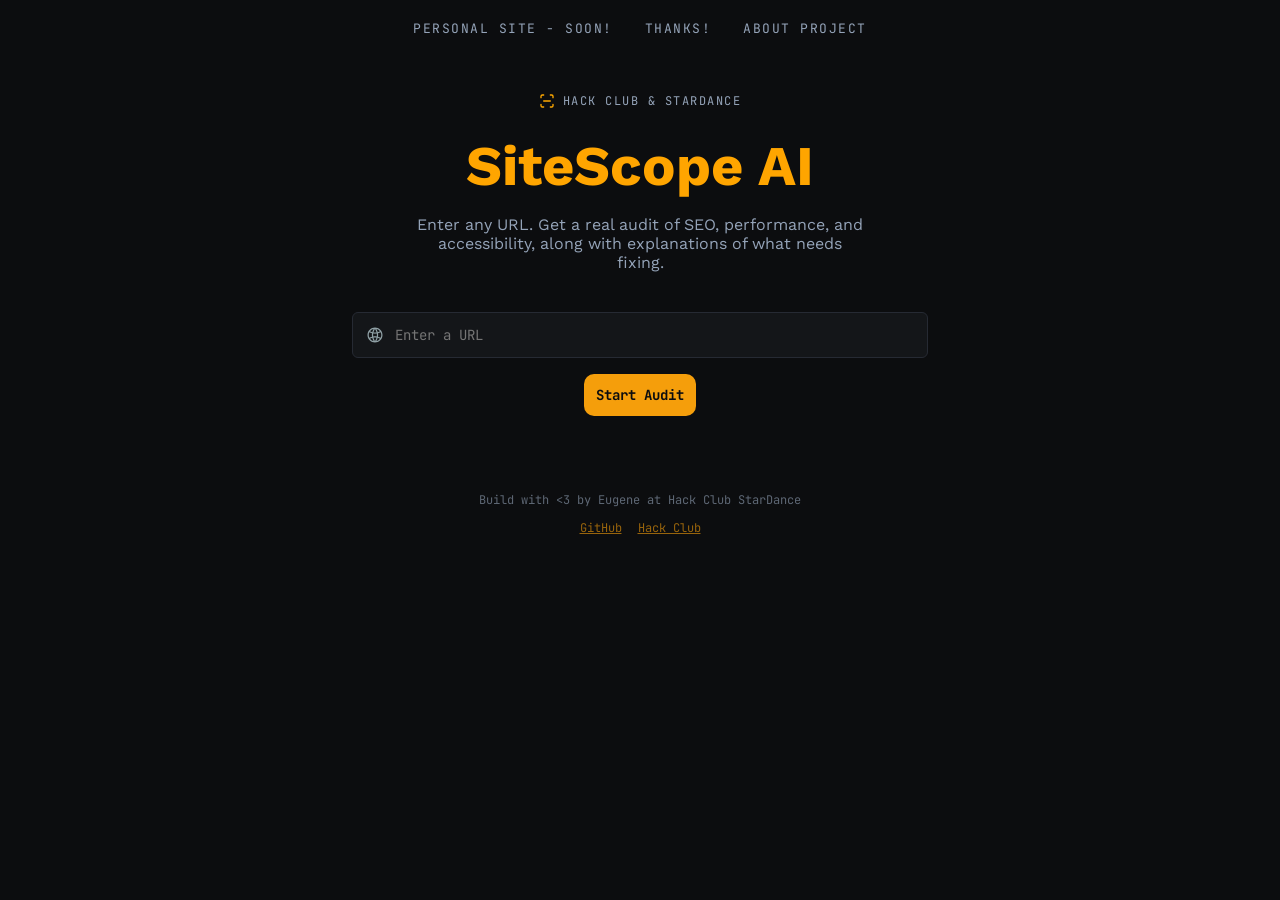
==== commit 0f56122e: "feat: script.js" ====
--- a/frontend/index.html
+++ b/frontend/index.html
@@ -77,7 +77,6 @@
                 <div id="category-sections"></div>
 
                 <button id="reset-btn" class="btn-outline">
-                    <svg class="icon" viewBox="0 0 24 24" fill="none" stroke="currentColor" stroke-width="2" stroke-linecap="round" stroke-linejoin="round"><path d="M3 12a9 9 0 0 1 9-9 9.75 9.75 0 0 1 6.74 2.74L21 8"/><path d="M21 3v5h-5"/><path d="M21 12a9 9 0 0 1-9 9 9.75 9.75 0 0 1-6.74-2.74L3 16"/><path d="M8 16H3v5"/></svg>
                     Audit another site
                 </button>
             </div>
--- a/frontend/style.css
+++ b/frontend/style.css
@@ -0,0 +1,515 @@
+* {
+    box-sizing: border-box;
+    border-color: #262a33;
+}
+
+body {
+    margin: 0;
+    background: #0c0d0f;
+    color: #e2e8f0;
+    font-family: "Work Sans", sans-serif;
+}
+
+.container {
+    width: 100%;
+    max-width: 800px;
+    margin: auto;
+    padding: 20px;
+    min-height: 100%;
+    display: flex;
+    flex-direction: column;
+    align-items: center;
+}
+
+/* nav */
+.nav {
+    display: flex;
+    justify-content: center;
+    gap: 32px;
+    margin-bottom: 56px;
+    font-family: "JetBrains Mono", monospace;
+    font-size: 13px;
+    text-transform: uppercase;
+    letter-spacing: 1.5px;
+}
+.nav-link {
+    text-decoration: none;
+    color: #94a3b8;
+}
+
+.nav-link:hover {
+    color: #f59e0b;
+}
+
+/* header */
+.badge {
+    display: flex;
+    gap: 8px;
+    font-family: "JetBrains Mono", monospace;
+    font-size: 12px;
+    text-transform: uppercase;
+    letter-spacing: 1.5px;
+    color: #94a3b8;
+}
+
+.icon {
+    width: 16px;
+    height: 16px;
+}
+
+.title {
+    margin: 24px 0 0;
+    text-align: center;
+    font-size: 48px;
+    font-weight: 700;
+    color: #ffa500;
+}
+
+.subtitle {
+    max-width: 448px;
+    margin: 16px 0 0;
+    text-align: center;
+    font-size: 16px;
+    color: #94a3b8;
+}
+
+/* url input form */
+.form {
+    width: 100%;
+    max-width: 576px;
+    margin-top: 40px;
+    display: flex;
+    flex-direction: column;
+    align-items: center;
+    gap: 16px;
+}
+
+.input-wrap {
+    width: 100%;
+    display: flex;
+    align-items: center;
+    gap: 8px;
+    padding: 12px;
+    border: 1px solid #262a33;
+    border-radius: 6px;
+    background: #141619;
+    color: #94a3b8;
+}
+
+.input-wrap:focus-within {
+    border-color: #f59e0b;
+}
+
+input {
+    width: 100%;
+    background: none;
+    border: none;
+    outline: none;
+    color: #e2e8f0;
+    font-family: "JetBrains Mono", monospace;
+    font-size: 14px;
+}
+
+.btn-outline {
+    padding: 12px;
+    border: none;
+    border-radius: 10px;
+    background: #94a3b8;
+    color: #0c0d0f;
+    font-family: "JetBrains Mono", monospace;
+    font-size: 14px;
+    font-weight: 700;
+    cursor: pointer;
+}
+
+.btn-primary {
+    padding: 12px;
+    border: none;
+    border-radius: 10px;
+    background: #f59e0b;
+    color: #0c0d0f;
+    font-family: "JetBrains Mono", monospace;
+    font-size: 14px;
+    font-weight: 700;
+    cursor: pointer;
+}
+
+.error {
+    max-width: 576px;
+    margin-top: 24px;
+    padding: 8px 16px;
+    text-align: center;
+    border: 1px solid #ef44444d;
+    border-radius: 6px;
+    background: #ef44441a;
+    color: #ef4444;
+    font-size: 12px;
+}
+
+/* scanning state */
+.scanning {
+    width: 100%;
+    max-width: 576px;
+    margin-top: 40px;
+    overflow: hidden;
+    border: 1px solid #262a33;
+    border-radius: 6px;
+    background: #141619;
+}
+
+.scan-lines {
+    padding: 20px;
+    display: flex;
+    flex-direction: column;
+    gap: 6px;
+    font-family: "JetBrains Mono", monospace;
+    font-size: 12px;
+    color: #94a3b8;
+}
+
+.scan-lines p {
+    margin: 0;
+}
+
+/* results screen */
+.results {
+    width: 100%;
+    margin-top: 40px;
+    display: flex;
+    flex-direction: column;
+    align-items: center;
+    gap: 32px;
+}
+
+.report-card {
+    width: 100%;
+    padding: 32px;
+    display: flex;
+    flex-direction: column;
+    align-items: center;
+    gap: 24px;
+    border: 1px solid #262a33;
+    border-radius: 6px;
+    background: #141619;
+}
+
+.report-info {
+    min-width: 0;
+    text-align: center;
+}
+
+.label {
+    margin: 0;
+    font-family: "JetBrains Mono", monospace;
+    font-size: 12px;
+    text-transform: uppercase;
+    color: #94a3b8;
+}
+
+.report-url {
+    margin: 4px 0 0;
+    overflow: hidden;
+    white-space: nowrap;
+    text-overflow: ellipsis;
+    font-family: "JetBrains Mono", monospace;
+    font-size: 18px;
+    font-weight: 600;
+    color: #94a3b8;
+}
+
+.report-title {
+    margin: 4px 0 0;
+    overflow: hidden;
+    white-space: nowrap;
+    text-overflow: ellipsis;
+    font-family: "JetBrains Mono", monospace;
+    font-size: 14px;
+    color: #94a3b8;
+}
+
+.report-meta {
+    display: flex;
+    justify-content: center;
+    gap: 16px;
+    margin-top: 16px;
+    font-family: "JetBrains Mono", monospace;
+    font-size: 12px;
+    color: #94a3b8;
+}
+
+/* score ring */
+.score-ring {
+    position: relative;
+    width: 180px;
+    height: 180px;
+    flex-shrink: 0;
+}
+
+.ring-svg {
+    transform: rotate(-90deg);
+}
+
+.ring-bg {
+    stroke: #262a33;
+}
+
+.ring-fg {
+    transition: stroke-dashoffset 1s ease-out;
+}
+
+.score-center {
+    position: absolute;
+    inset: 0;
+    display: flex;
+    flex-direction: column;
+    align-items: center;
+    justify-content: center;
+}
+
+.score-number {
+    font-family: "JetBrains Mono", monospace;
+    font-size: 40px;
+    font-weight: 700;
+    display: center;
+}
+
+.score-label {
+    font-family: "JetBrains Mono", monospace;
+    font-size: 11px;
+    text-transform: uppercase;
+}
+
+/* category score bars */
+.category-bars {
+    width: 100%;
+    display: grid;
+    gap: 12px;
+}
+
+.cat-bar {
+    padding: 16px;
+    border: 1px solid #262a33;
+    border-radius: 6px;
+    background: #141619;
+}
+
+.cat-bar-head {
+    display: flex;
+    align-items: center;
+    justify-content: space-between;
+}
+
+.cat-bar-name {
+    display: flex;
+    align-items: center;
+    gap: 8px;
+    font-family: "JetBrains Mono", monospace;
+    font-size: 14px;
+    font-weight: 600;
+}
+
+.cat-bar-score {
+    font-family: "JetBrains Mono", monospace;
+    font-size: 18px;
+    font-weight: 700;
+}
+
+.cat-bar-track {
+    height: 4px;
+    margin-top: 12px;
+    border-radius: 2px;
+    background: #262a33;
+}
+
+.cat-bar-fill {
+    width: 0;
+    height: 100%;
+    border-radius: 2px;
+    transition: width 0.8s ease-out;
+}
+
+/* per-category findings list */
+#category-sections {
+    width: 100%;
+    display: flex;
+    flex-direction: column;
+    gap: 32px;
+}
+
+.cat-section h2 {
+    margin: 0;
+    display: flex;
+    align-items: center;
+    justify-content: space-between;
+    font-family: "JetBrains Mono", monospace;
+    font-size: 14px;
+    font-weight: 700;
+    text-transform: uppercase;
+}
+
+.findings {
+    width: 100%;
+    margin: 12px 0 0;
+    padding: 0;
+    list-style: none;
+    display: flex;
+    flex-direction: column;
+    gap: 8px;
+}
+
+.finding {
+    width: 100%;
+    padding: 12px 16px;
+    display: flex;
+    align-items: flex-start;
+    gap: 12px;
+    border: 1px solid #262a33;
+    border-radius: 6px;
+    background: #141619;
+}
+
+.finding .icon {
+    margin-top: 3px;
+}
+
+.finding-title {
+    margin: 0;
+    font-size: 14px;
+    font-weight: 600;
+}
+
+.finding-detail {
+    font-size: 12px;
+    color: #94a3b8;
+}
+
+.finding-why {
+    font-size: 12px;
+    color: #94a3b8;
+}
+
+.finding-fix {
+    font-size: 12px;
+    color: #94a3b8;
+}
+
+.finding-why strong {
+    color: #e2e8f0;
+}
+
+.finding-fix strong {
+    color: #e2e8f0;
+}
+
+/* score/severity colors - keep these grouped, they're a set */
+.score-good, .stroke-good { color: #10b981; stroke: #10b981; }
+.score-ok, .stroke-ok { color: #fbbf24; stroke: #fbbf24; }
+.score-bad, .stroke-bad { color: #ef4444; stroke: #ef4444; }
+.fill-good { background: #10b981; }
+.fill-ok { background: #fbbf24; }
+.fill-bad { background: #ef4444; }
+
+/* About page content */
+.about-content {
+  margin-top: 40px;
+  width: 100%;
+  max-width: 544px;
+  display: flex;
+  flex-direction: column;
+  gap: 16px;
+}
+
+.about-heading {
+  margin: 24px 0 0;
+  font-size: 16px;
+  font-weight: 700;
+  color: #ffa500;
+}
+.about-heading:first-child { margin-top: 0; }
+
+.about-text {
+  margin: 0;
+  font-size: 15px;
+  line-height: 1.6;
+}
+
+.about-cta {
+  align-self: flex-start;
+  margin-top: 8px;
+  text-decoration: none;
+  display: inline-flex;
+}
+
+/* Thanks page */
+.thanks-links {
+  margin-top: 32px;
+  display: flex;
+  flex-wrap: wrap;
+  justify-content: center;
+  gap: 16px;
+}
+.thanks-links a { text-decoration: none; }
+
+/* footer */
+.made-with {
+    margin-top: 32px;
+    text-align: center;
+    font-family: "JetBrains Mono", monospace;
+    font-size: 12px;
+    color: #94a3b8;
+}
+
+.footer {
+    margin-top: auto;
+    padding-top: 64px;
+    font-family: "JetBrains Mono", monospace;
+    font-size: 12px;
+    color: #94a3b8;
+    opacity: 0.6;
+}
+
+.footer-links {
+    display: flex;
+    justify-content: center;
+    gap: 16px;
+    margin-top: 8px;
+}
+
+.footer-links a {
+    color: #f59e0b;
+}
+
+.hidden {
+    display: none !important;
+}
+
+@media (min-width: 640px) {
+    .title {
+        font-size: 56px;
+    }
+
+    .report-card {
+        flex-direction: row;
+        justify-content: space-between;
+    }
+
+    .report-info,
+    .report-meta {
+        text-align: left;
+        justify-content: flex-start;
+    }
+
+    .category-bars {
+        grid-template-columns: 1fr 1fr;
+    }
+}
+
+@keyframes scan {
+    0%, 100% { transform: translateY(-100%); }
+    50% { transform: translateY(100%); }
+}
+
+@keyframes blink {
+    0%, 100% { opacity: 1; }
+    50% { opacity: 0; }
+}
